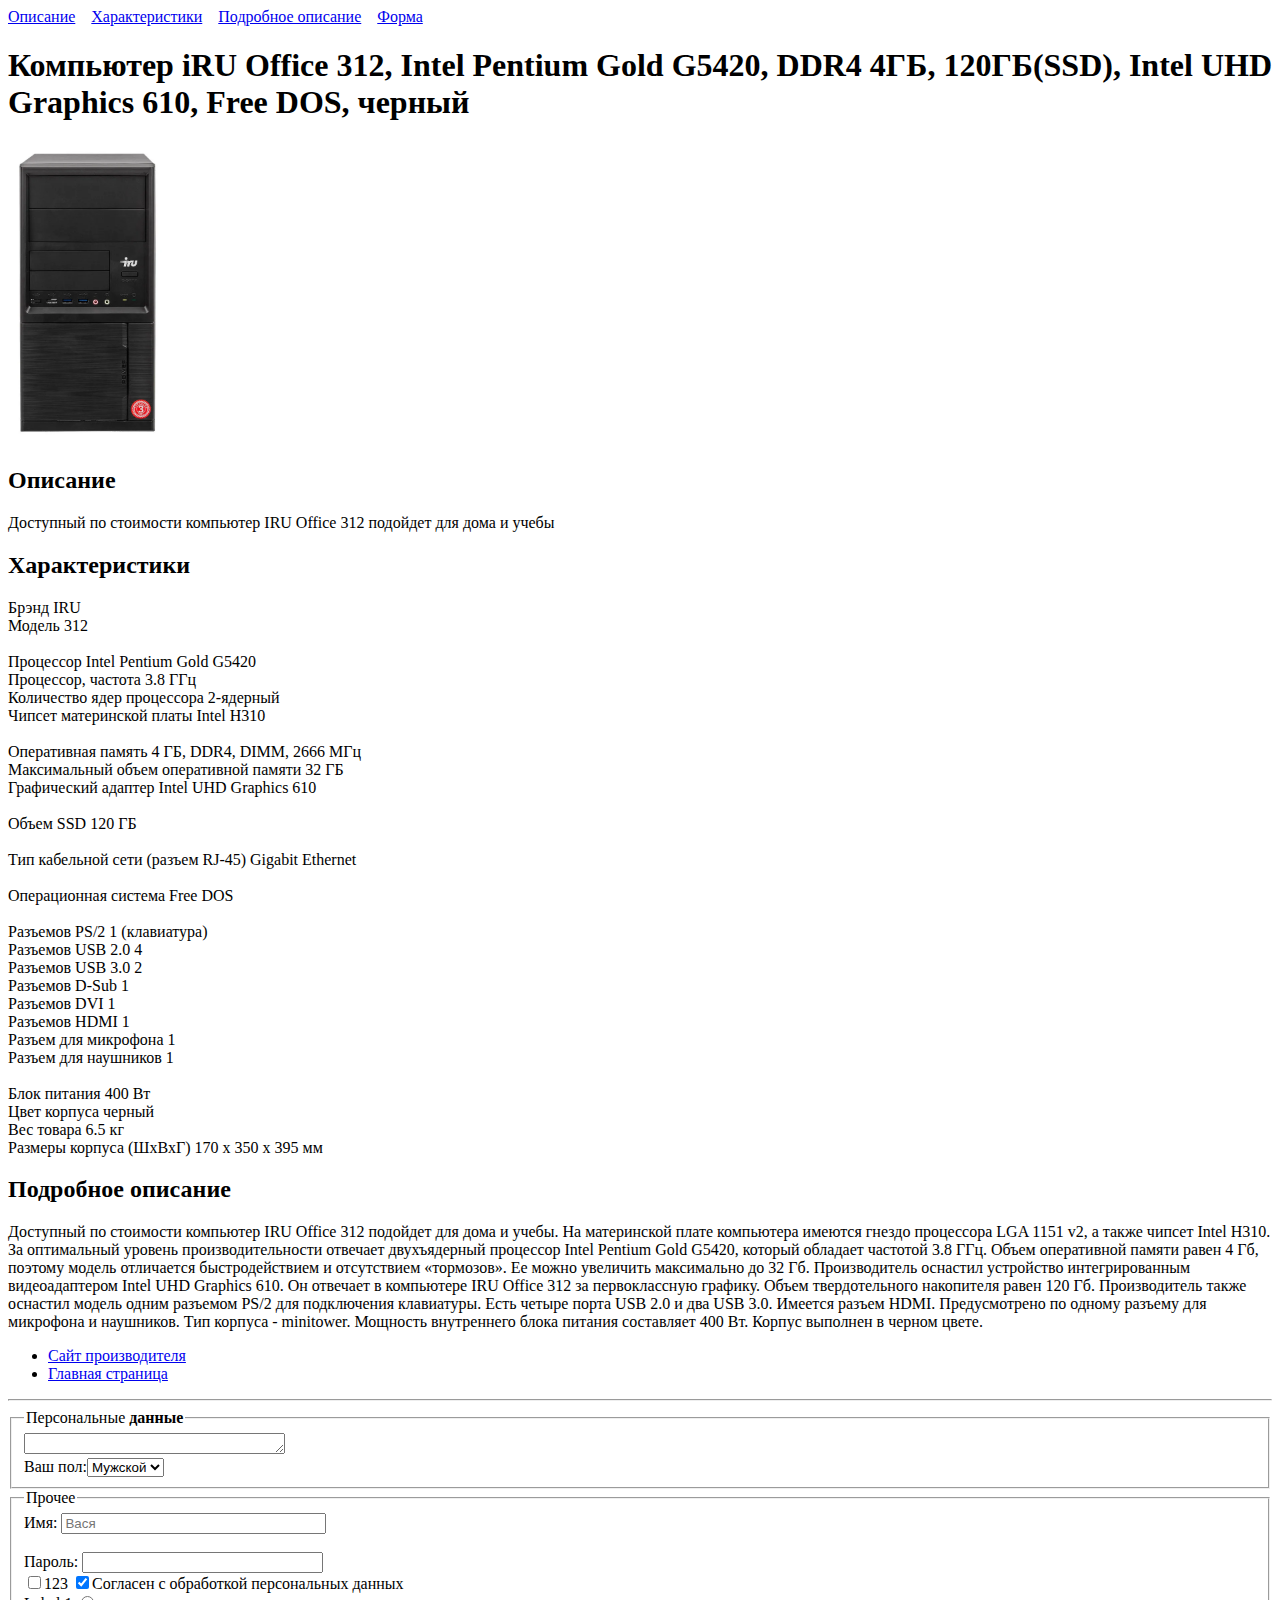
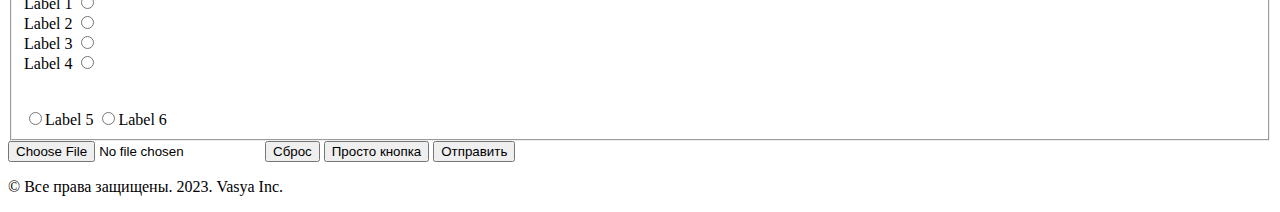
==== 1.html @ d3501d67 "Initial Commit" ====
<!DOCTYPE html>
<html>

    <head>
        <meta charset="utf-8">
        <meta http-equiv="X-UA-Compatible" content="IE=edge">
        <title>ИНТЕРНЕТ МАГАЗИН У ДЯДИ ВАСИ</title>
        <meta name="description" content="Компьютеры и периферия.">

    </head>
    <body>
       <a href="#link1">Описание</a>&nbsp;&nbsp;&nbsp;
       <a href="#link2">Характеристики</a>&nbsp;&nbsp;&nbsp;
       <a href="#link3">Подробное описание</a>&nbsp;&nbsp;&nbsp;
       <a href="#link4">Форма</a><br>
        <h1>Компьютер iRU Office 312, Intel Pentium Gold G5420, DDR4 4ГБ, 120ГБ(SSD), Intel UHD Graphics 610, Free DOS, черный</h1>
        <img src="1504206_v01_b.webp" height="300" alt="Не загрузилось">

        <h2 id="link1">Описание</h2>
		<p>
			Доступный по стоимости компьютер IRU Office 312 подойдет для дома и учебы
		</p>

        <h2 id="link2">Характеристики</h2>
		<p>
            Брэнд   IRU<br>
            Модель  312<br>
            <br>
            Процессор   Intel Pentium Gold G5420<br>
            Процессор, частота  3.8 ГГц<br>
            Количество ядер процессора  2-ядерный<br>
            Чипсет материнской платы    Intel H310<br>
            <br>
            Оперативная память  4 ГБ, DDR4, DIMM, 2666 МГц<br>
            Максимальный объем оперативной памяти   32 ГБ<br>
            Графический адаптер Intel UHD Graphics 610<br>
            <br>
            Объем SSD   120 ГБ<br>
            <br>
            Тип кабельной сети (разъем RJ-45)   Gigabit Ethernet<br>
            <br>
            Операционная система    Free DOS<br>
            <br>
            Разъемов PS/2   1 (клавиатура)<br>
            Разъемов USB 2.0    4<br>
            Разъемов USB 3.0    2<br>
            Разъемов D-Sub  1<br>
            Разъемов DVI    1<br>
            Разъемов HDMI   1<br>
            Разъем для микрофона    1<br>
            Разъем для наушников    1<br>
            <br>
            Блок питания    400 Вт<br>
            Цвет корпуса    черный<br>
            Вес товара  6.5 кг<br>
            Размеры корпуса (ШхВхГ) 170 х 350 х 395 мм
		</p>

        <h2 id="link3">Подробное описание</h2>
		<p>
			Доступный по стоимости компьютер IRU Office 312 подойдет для дома и учебы. На материнской плате компьютера имеются гнездо процессора LGA 1151 v2, а также чипсет Intel H310. За оптимальный уровень производительности отвечает двухъядерный процессор Intel Pentium Gold G5420, который обладает частотой 3.8 ГГц. Объем оперативной памяти равен 4 Гб, поэтому модель отличается быстродействием и отсутствием «тормозов». Ее можно увеличить максимально до 32 Гб. Производитель оснастил устройство интегрированным видеоадаптером Intel UHD Graphics 610.

            Он отвечает в компьютере IRU Office 312 за первоклассную графику. Объем твердотельного накопителя равен 120 Гб. Производитель также оснастил модель одним разъемом PS/2 для подключения клавиатуры. Есть четыре порта USB 2.0 и два USB 3.0. Имеется разъем HDMI. Предусмотрено по одному разъему для микрофона и наушников. Тип корпуса - minitower. Мощность внутреннего блока питания составляет 400 Вт. Корпус выполнен в черном цвете.
		</p>

		<ul>
			<li><a href="https://iru.ru/">Сайт производителя</a></li>
			<li><a href="main.html">Главная страница</a></li>
		</ul>
       <hr>
       <form id="link4">
            <fieldset>
               <legend>Персональные <b>данные</b></legend>
               <textarea name="comment" id="" cols="30" rows="1"></textarea>
               <br>
               Ваш пол:<select name="gender">
                   <option>Мужской</option>
                   <option>Женский</option>
                   <option>Другое</option>
               </select>
           </fieldset>
           <fieldset>
               <legend>Прочее</legend>
               Имя: <input name="name" type="text" size="30" placeholder="Вася">
               <br>
               <br>
               Пароль: <input name="password" type="password" size="27">
               <br>
               <input type="checkbox" name="agree">123
               <input type="checkbox" checked>Согласен с обработкой персональных данных
               <br>
               <label for="rad1">Label 1</label>
               <input id="rad1" type="radio" name="радио" value="1"><br>
               <label for="rad2">Label 2</label>
               <input id="rad2" type="radio" name="радио" value="2"><br>
               <label for="rad3">Label 3</label>
               <input id="rad3" type="radio" name="радио" value="3"><br>
               <label for="rad4">Label 4</label>
               <input id="rad4" type="radio" name="радио" value="4"><br>
               <br>
               <br>
               <label for="rad5"><input id="rad5" type="radio" name="radio" value="5">Label 5</label>
               <label for="rad6"><input id="rad6" type="radio" name="radio" value="6">Label 6</label>
           </fieldset>
           <input type="file" name="file1">
           <input type="reset" value="Сброс">
           <input type="button" value="Просто кнопка">
           <input type="submit" value="Отправить">
       </form>
        <p>&copy; Все права защищены. 2023. Vasya Inc.</p>

    </body>
</html>
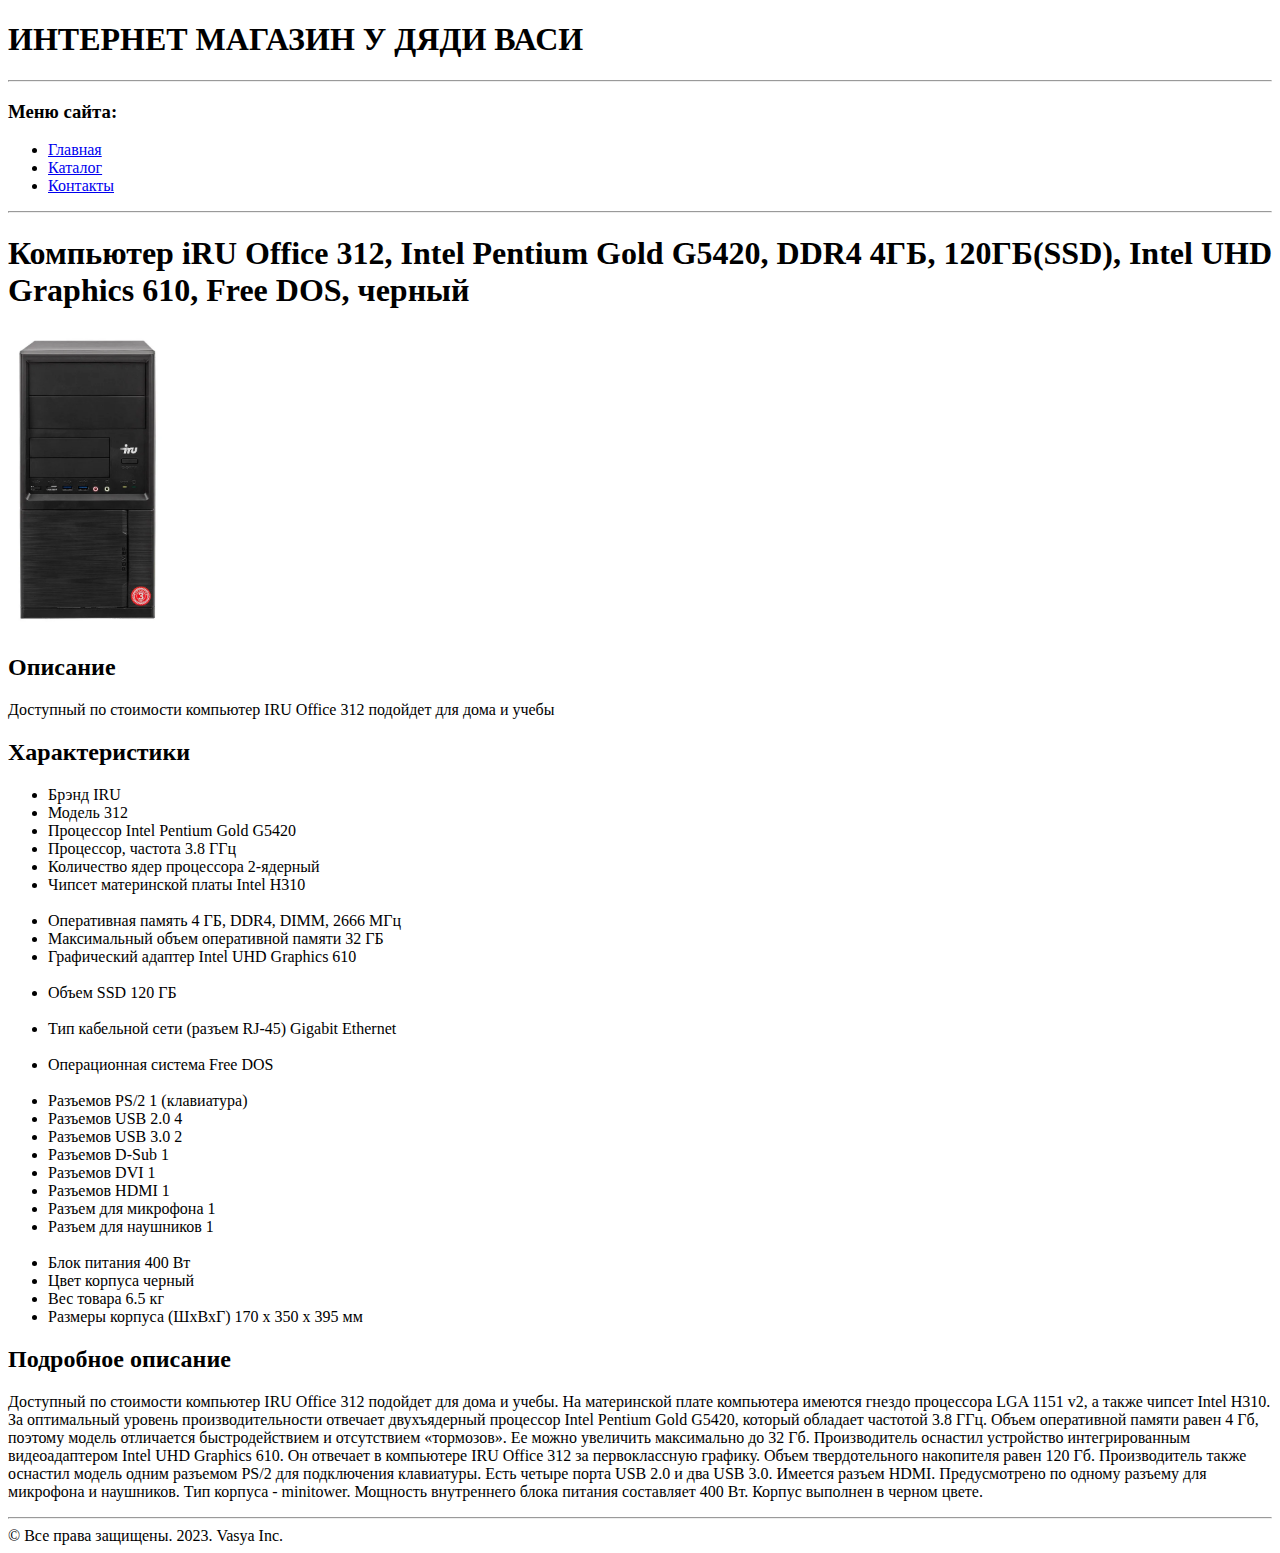
==== commit 14cb963e: "ДЗ №2" ====
--- a/1.html
+++ b/1.html
@@ -9,12 +9,17 @@
 
     </head>
     <body>
-       <a href="#link1">Описание</a>&nbsp;&nbsp;&nbsp;
-       <a href="#link2">Характеристики</a>&nbsp;&nbsp;&nbsp;
-       <a href="#link3">Подробное описание</a>&nbsp;&nbsp;&nbsp;
-       <a href="#link4">Форма</a><br>
+       <h1>ИНТЕРНЕТ МАГАЗИН У ДЯДИ ВАСИ</h1>
+        <hr>
+        <h3>Меню сайта:</h3>
+        <ul>
+            <li><a href="index.html">Главная</a></li>
+            <li><a href="catalog.html">Каталог</a></li>
+            <li><a href="contacts.html">Контакты</a></li>
+        </ul>
+		<hr>
         <h1>Компьютер iRU Office 312, Intel Pentium Gold G5420, DDR4 4ГБ, 120ГБ(SSD), Intel UHD Graphics 610, Free DOS, черный</h1>
-        <img src="1504206_v01_b.webp" height="300" alt="Не загрузилось">
+        <a href="1504206_v01_b.webp"><img src="1504206_v01_b.webp" height="300" alt="Не загрузилось"></a>
 
         <h2 id="link1">Описание</h2>
 		<p>
@@ -22,52 +27,45 @@
 		</p>
 
         <h2 id="link2">Характеристики</h2>
-		<p>
-            Брэнд   IRU<br>
-            Модель  312<br>
-            <br>
-            Процессор   Intel Pentium Gold G5420<br>
-            Процессор, частота  3.8 ГГц<br>
-            Количество ядер процессора  2-ядерный<br>
-            Чипсет материнской платы    Intel H310<br>
-            <br>
-            Оперативная память  4 ГБ, DDR4, DIMM, 2666 МГц<br>
-            Максимальный объем оперативной памяти   32 ГБ<br>
-            Графический адаптер Intel UHD Graphics 610<br>
-            <br>
-            Объем SSD   120 ГБ<br>
-            <br>
-            Тип кабельной сети (разъем RJ-45)   Gigabit Ethernet<br>
-            <br>
-            Операционная система    Free DOS<br>
-            <br>
-            Разъемов PS/2   1 (клавиатура)<br>
-            Разъемов USB 2.0    4<br>
-            Разъемов USB 3.0    2<br>
-            Разъемов D-Sub  1<br>
-            Разъемов DVI    1<br>
-            Разъемов HDMI   1<br>
-            Разъем для микрофона    1<br>
-            Разъем для наушников    1<br>
-            <br>
-            Блок питания    400 Вт<br>
-            Цвет корпуса    черный<br>
-            Вес товара  6.5 кг<br>
-            Размеры корпуса (ШхВхГ) 170 х 350 х 395 мм
-		</p>
-
+           <ul>
+                <li>Брэнд   IRU</li>
+                <li>Модель  312</li>
+                <li>Процессор   Intel Pentium Gold G5420</li>
+                <li>Процессор, частота  3.8 ГГц</li>
+                <li>Количество ядер процессора  2-ядерный</li>
+                <li>Чипсет материнской платы    Intel H310</li>
+                <br>
+                <li>Оперативная память  4 ГБ, DDR4, DIMM, 2666 МГц</li>
+                <li>Максимальный объем оперативной памяти   32 ГБ</li>
+                <li>Графический адаптер Intel UHD Graphics 610</li>
+                <br>
+                <li>Объем SSD   120 ГБ</li>
+                <br>
+                <li>Тип кабельной сети (разъем RJ-45)   Gigabit Ethernet</li>
+                <br>
+                <li>Операционная система    Free DOS</li>
+                <br>
+                <li>Разъемов PS/2   1 (клавиатура)</li>
+                <li>Разъемов USB 2.0    4</li>
+                <li>Разъемов USB 3.0    2</li>
+                <li>Разъемов D-Sub  1</li>
+                <li>Разъемов DVI    1</li>
+                <li>Разъемов HDMI   1</li>
+                <li>Разъем для микрофона    1</li>
+                <li>Разъем для наушников    1</li>
+                <br>
+                <li>Блок питания    400 Вт</li>
+                <li>Цвет корпуса    черный</li>
+                <li>Вес товара  6.5 кг</li>
+                <li>Размеры корпуса (ШхВхГ) 170 х 350 х 395 мм</li>
+           </ul>
         <h2 id="link3">Подробное описание</h2>
 		<p>
 			Доступный по стоимости компьютер IRU Office 312 подойдет для дома и учебы. На материнской плате компьютера имеются гнездо процессора LGA 1151 v2, а также чипсет Intel H310. За оптимальный уровень производительности отвечает двухъядерный процессор Intel Pentium Gold G5420, который обладает частотой 3.8 ГГц. Объем оперативной памяти равен 4 Гб, поэтому модель отличается быстродействием и отсутствием «тормозов». Ее можно увеличить максимально до 32 Гб. Производитель оснастил устройство интегрированным видеоадаптером Intel UHD Graphics 610.
 
             Он отвечает в компьютере IRU Office 312 за первоклассную графику. Объем твердотельного накопителя равен 120 Гб. Производитель также оснастил модель одним разъемом PS/2 для подключения клавиатуры. Есть четыре порта USB 2.0 и два USB 3.0. Имеется разъем HDMI. Предусмотрено по одному разъему для микрофона и наушников. Тип корпуса - minitower. Мощность внутреннего блока питания составляет 400 Вт. Корпус выполнен в черном цвете.
 		</p>
-
-		<ul>
-			<li><a href="https://iru.ru/">Сайт производителя</a></li>
-			<li><a href="main.html">Главная страница</a></li>
-		</ul>
-       <hr>
+      <!--
        <form id="link4">
             <fieldset>
                <legend>Персональные <b>данные</b></legend>
@@ -107,7 +105,9 @@
            <input type="button" value="Просто кнопка">
            <input type="submit" value="Отправить">
        </form>
-        <p>&copy; Все права защищены. 2023. Vasya Inc.</p>
+       -->
+       <hr>
+       <footer>&copy; Все права защищены. 2023. Vasya Inc.</footer>
 
     </body>
 </html>
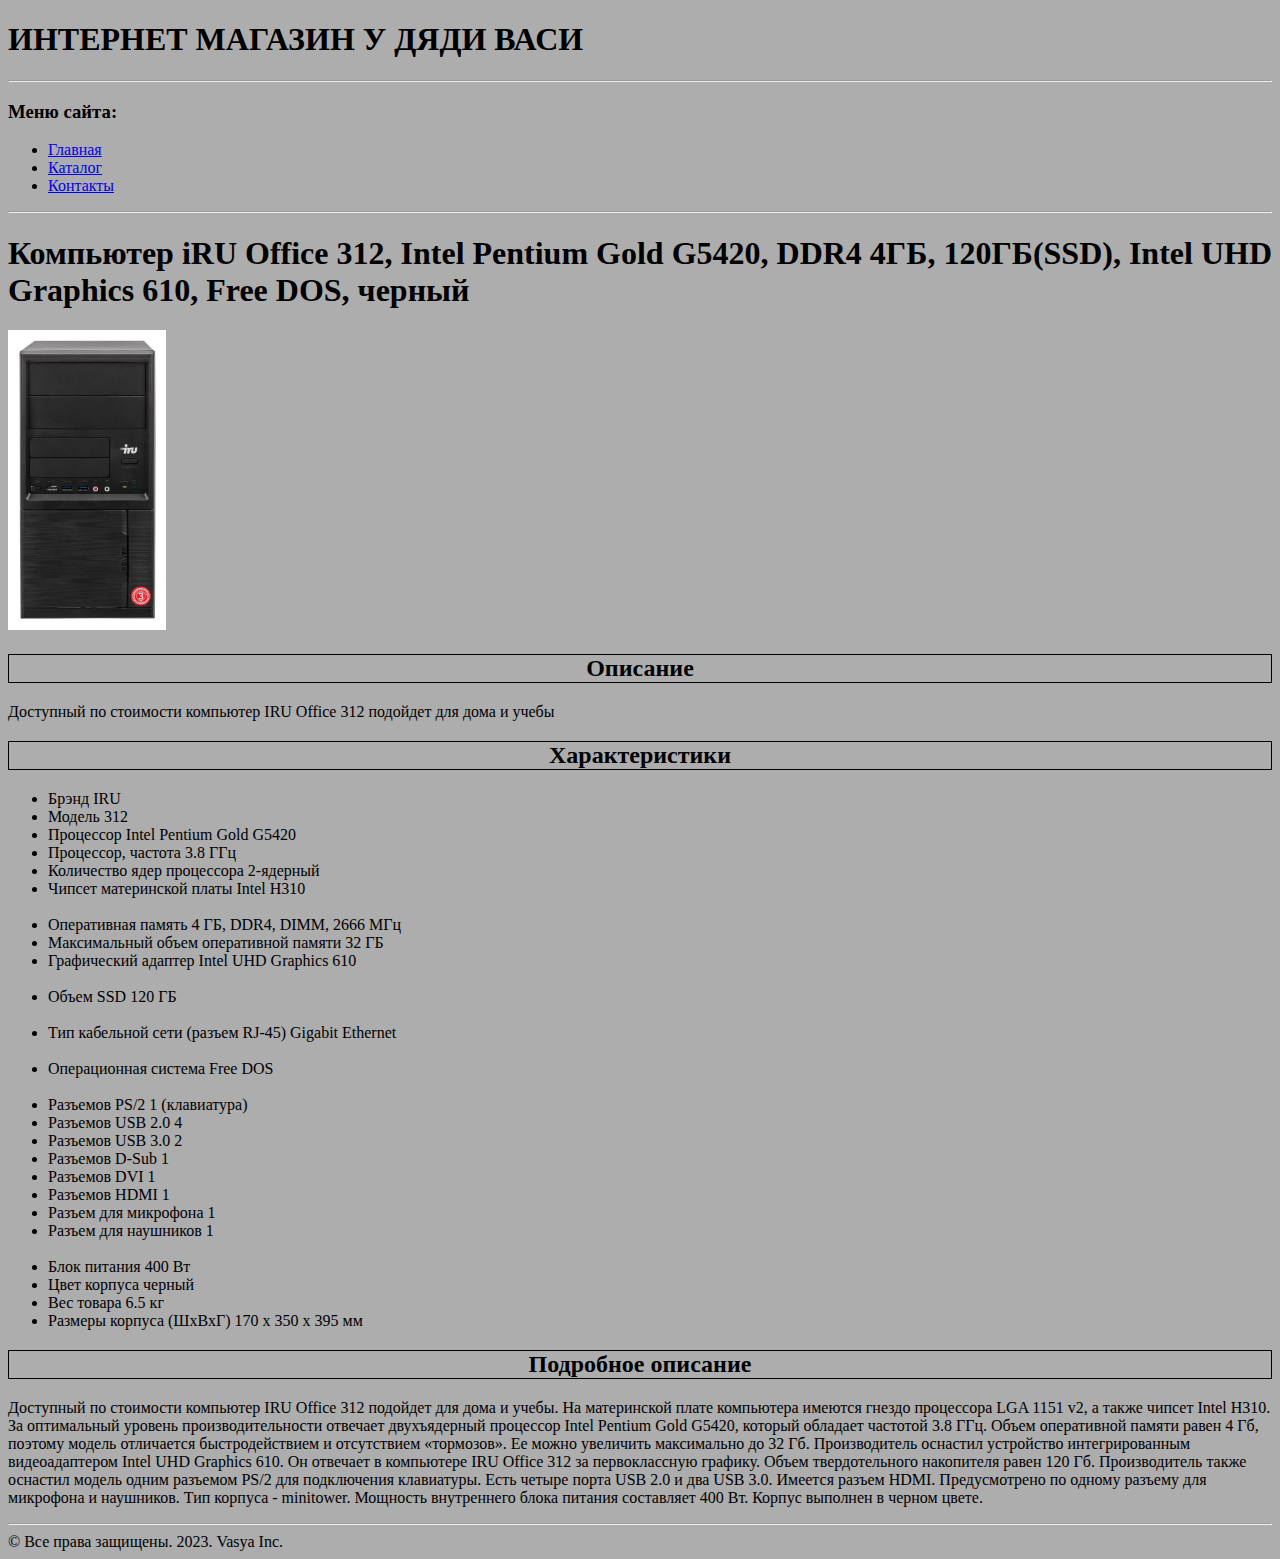
==== commit 36aa87e8: "Добавил стили" ====
--- a/1.html
+++ b/1.html
@@ -6,7 +6,7 @@
         <meta http-equiv="X-UA-Compatible" content="IE=edge">
         <title>ИНТЕРНЕТ МАГАЗИН У ДЯДИ ВАСИ</title>
         <meta name="description" content="Компьютеры и периферия.">
-
+        <link rel="stylesheet" href="styles/style.css">
     </head>
     <body>
        <h1>ИНТЕРНЕТ МАГАЗИН У ДЯДИ ВАСИ</h1>
@@ -19,7 +19,7 @@
         </ul>
 		<hr>
         <h1>Компьютер iRU Office 312, Intel Pentium Gold G5420, DDR4 4ГБ, 120ГБ(SSD), Intel UHD Graphics 610, Free DOS, черный</h1>
-        <a href="1504206_v01_b.webp"><img src="1504206_v01_b.webp" height="300" alt="Не загрузилось"></a>
+        <a href="1504206_v01_b.webp" id="tovar1_image"><img src="1504206_v01_b.webp" height="300" alt="Не загрузилось"></a>
 
         <h2 id="link1">Описание</h2>
 		<p>
--- a/styles/style.css
+++ b/styles/style.css
@@ -0,0 +1,3 @@
+body {background-color:#adadad}
+h2 {border:1px solid black; text-align: center}
+#tovar1_image a {text-align:center; background: #000}
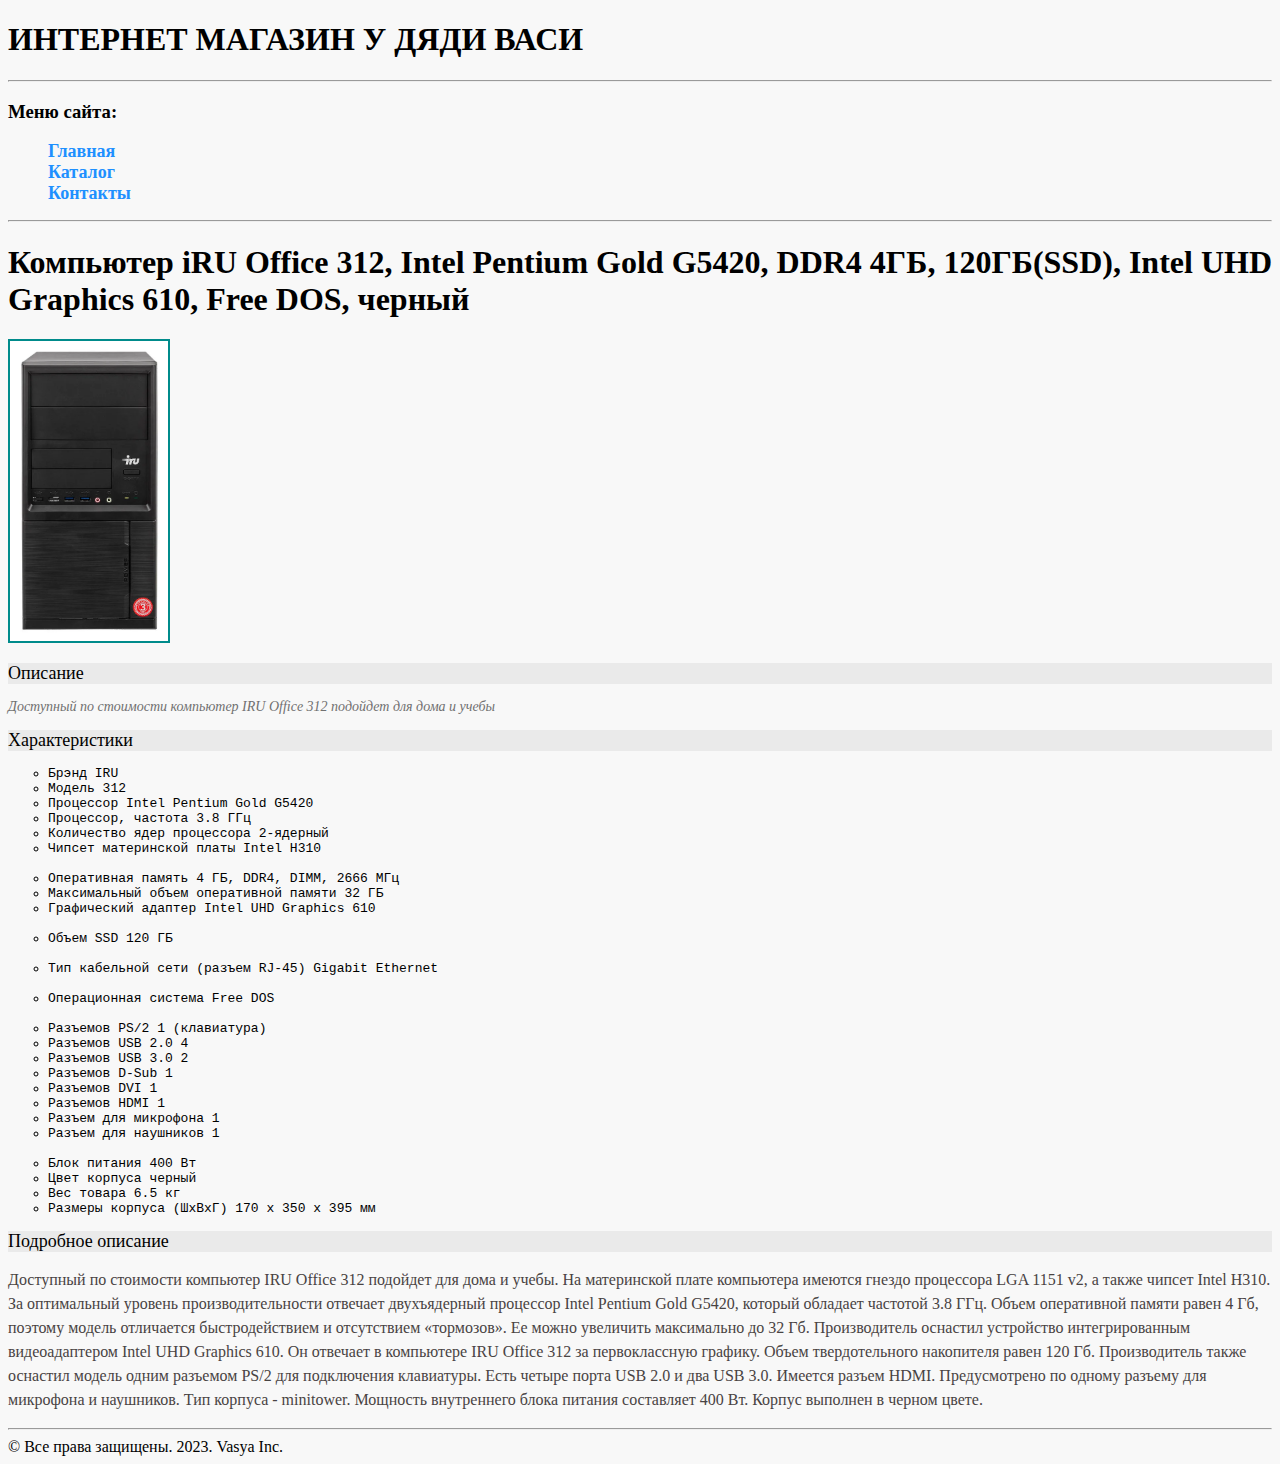
==== commit 314081c1: "ДЗ №3" ====
--- a/1.html
+++ b/1.html
@@ -6,7 +6,7 @@
         <meta http-equiv="X-UA-Compatible" content="IE=edge">
         <title>ИНТЕРНЕТ МАГАЗИН У ДЯДИ ВАСИ</title>
         <meta name="description" content="Компьютеры и периферия.">
-        <link rel="stylesheet" href="styles/style.css">
+        <link rel="stylesheet" type="text/css" href="styles/style.css">
     </head>
     <body>
        <h1>ИНТЕРНЕТ МАГАЗИН У ДЯДИ ВАСИ</h1>
@@ -19,15 +19,15 @@
         </ul>
 		<hr>
         <h1>Компьютер iRU Office 312, Intel Pentium Gold G5420, DDR4 4ГБ, 120ГБ(SSD), Intel UHD Graphics 610, Free DOS, черный</h1>
-        <a href="1504206_v01_b.webp" id="tovar1_image"><img src="1504206_v01_b.webp" height="300" alt="Не загрузилось"></a>
+        <a href="1504206_v01_b.webp"><img src="1504206_v01_b.webp" height="300" alt="Не загрузилось" id="product_image_on_page"></a>
 
-        <h2 id="link1">Описание</h2>
-		<p>
+        <h2 class="product_description_headers">Описание</h2>
+		<p id="product_short_description">
 			Доступный по стоимости компьютер IRU Office 312 подойдет для дома и учебы
 		</p>
 
-        <h2 id="link2">Характеристики</h2>
-           <ul>
+        <h2 class="product_description_headers">Характеристики</h2>
+           <ul id="product_specification_list">
                 <li>Брэнд   IRU</li>
                 <li>Модель  312</li>
                 <li>Процессор   Intel Pentium Gold G5420</li>
@@ -59,8 +59,8 @@
                 <li>Вес товара  6.5 кг</li>
                 <li>Размеры корпуса (ШхВхГ) 170 х 350 х 395 мм</li>
            </ul>
-        <h2 id="link3">Подробное описание</h2>
-		<p>
+        <h2 class="product_description_headers">Подробное описание</h2>
+		<p id="product_description">
 			Доступный по стоимости компьютер IRU Office 312 подойдет для дома и учебы. На материнской плате компьютера имеются гнездо процессора LGA 1151 v2, а также чипсет Intel H310. За оптимальный уровень производительности отвечает двухъядерный процессор Intel Pentium Gold G5420, который обладает частотой 3.8 ГГц. Объем оперативной памяти равен 4 Гб, поэтому модель отличается быстродействием и отсутствием «тормозов». Ее можно увеличить максимально до 32 Гб. Производитель оснастил устройство интегрированным видеоадаптером Intel UHD Graphics 610.
 
             Он отвечает в компьютере IRU Office 312 за первоклассную графику. Объем твердотельного накопителя равен 120 Гб. Производитель также оснастил модель одним разъемом PS/2 для подключения клавиатуры. Есть четыре порта USB 2.0 и два USB 3.0. Имеется разъем HDMI. Предусмотрено по одному разъему для микрофона и наушников. Тип корпуса - minitower. Мощность внутреннего блока питания составляет 400 Вт. Корпус выполнен в черном цвете.
--- a/styles/style.css
+++ b/styles/style.css
@@ -1,3 +1,11 @@
-body {background-color:#adadad}
-h2 {border:1px solid black; text-align: center}
-#tovar1_image a {text-align:center; background: #000}
+/* @font-face {font-family: FranklinGothic; src: url(/fonts/framd.ttf) format("truetype")} */
+body {background-color:#f8f8f8}
+a {color:dodgerblue; font-size: 18px; font-weight: bold; text-decoration:none}
+ul {list-style-type: none}
+.product_description_headers {text-decoration-color: black; font-size: 18px; font-weight: 400; background-color: #eaeaea}
+#product_short_description {color: #707070; font-size: 14px; font-style: italic; line-height: 16px}
+#product_description {color: #484343; font-size: 16px; font-weight: 400; line-height: 24px; text-align: left}
+#product_specification_list {list-style-type:circle; font-family: monospace}
+.contacts_body_inputs {width:500px;color: chocolate; font-size: 16px; font-family: sans-serif}
+#contacts_body_comment {width: 500px; height: 100px;color:darkcyan; font-size: 18px; font-family: sans-serif}
+#product_image_on_page {border: 2px solid darkcyan}
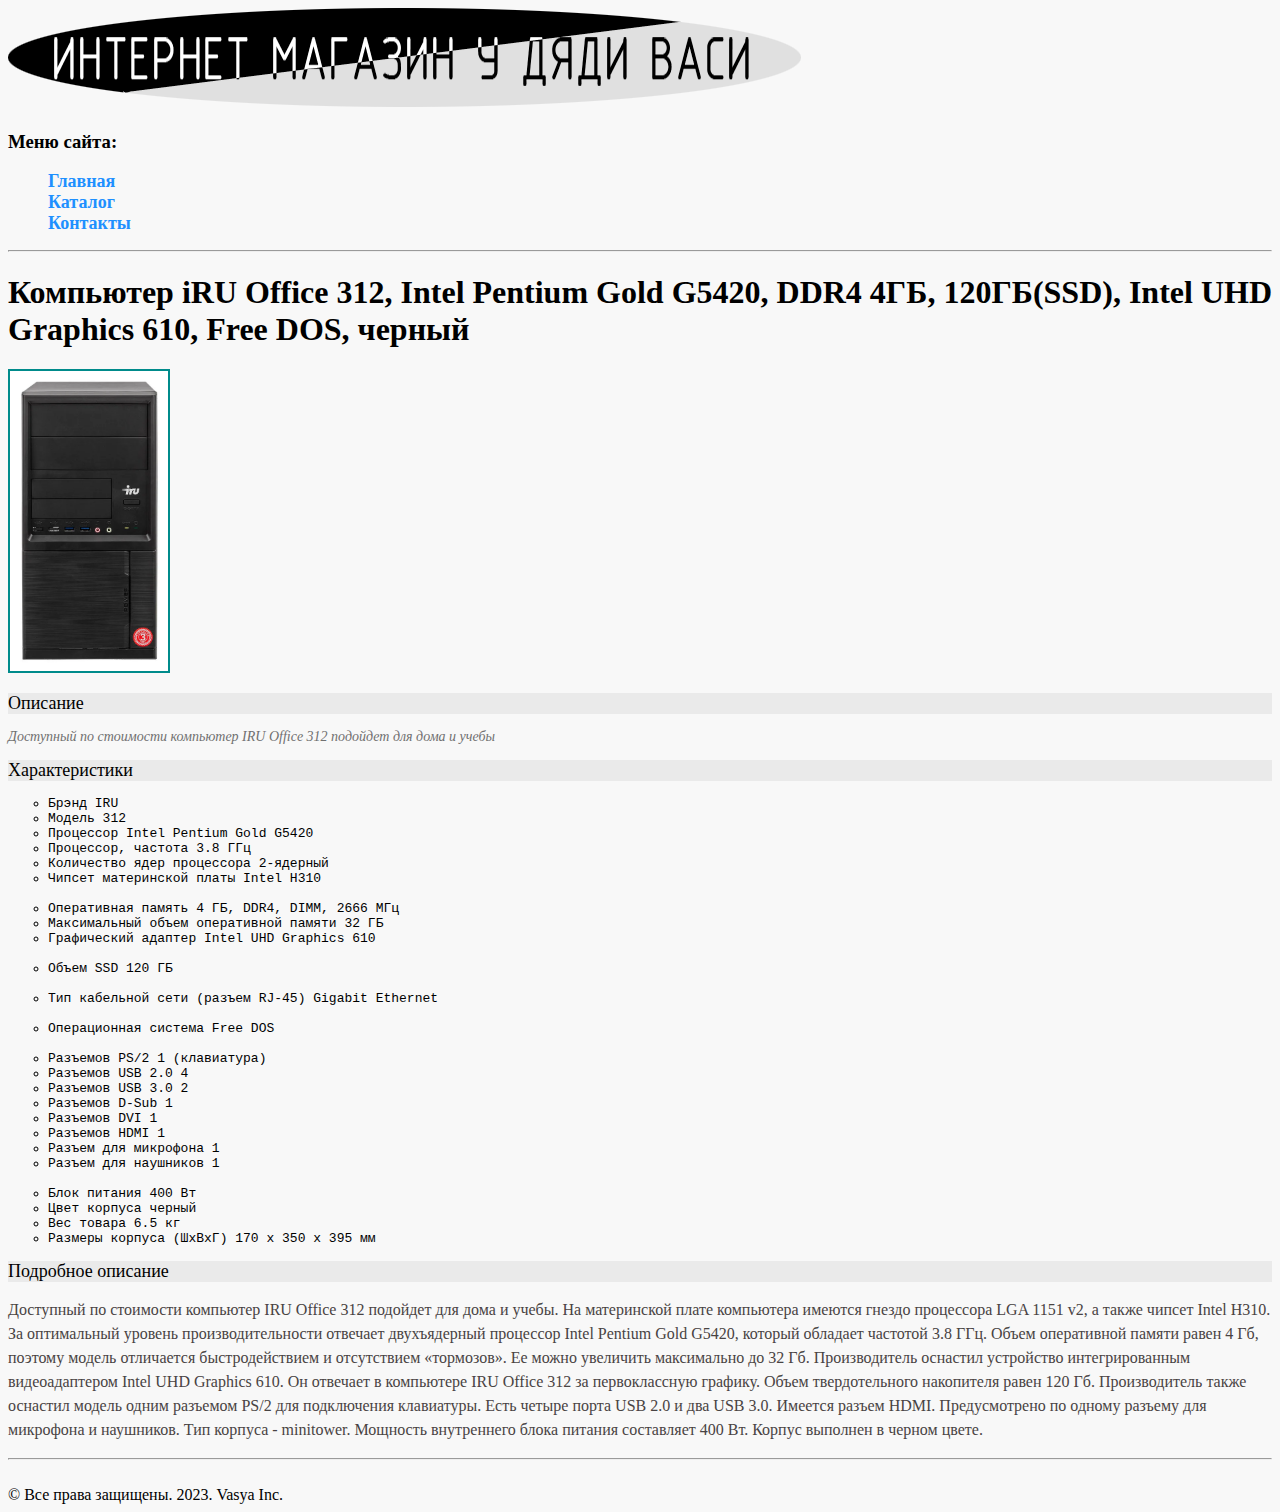
==== commit 51ba3c74: "Пункты 1-4 ДЗ №4" ====
--- a/1.html
+++ b/1.html
@@ -8,16 +8,20 @@
         <meta name="description" content="Компьютеры и периферия.">
         <link rel="stylesheet" type="text/css" href="styles/style.css">
     </head>
-    <body>
-       <h1>ИНТЕРНЕТ МАГАЗИН У ДЯДИ ВАСИ</h1>
-        <hr>
-        <h3>Меню сайта:</h3>
-        <ul>
+    <header>
+      <div class="header">
+          <a href="index.html"><img src="logo.png" alt="" ></a>
+          <h3>Меню сайта:</h3>
+          <ul>
             <li><a href="index.html">Главная</a></li>
             <li><a href="catalog.html">Каталог</a></li>
             <li><a href="contacts.html">Контакты</a></li>
-        </ul>
-		<hr>
+          </ul>
+      </div>
+    </header>
+    <body>
+    <div class="body">
+        <hr>
         <h1>Компьютер iRU Office 312, Intel Pentium Gold G5420, DDR4 4ГБ, 120ГБ(SSD), Intel UHD Graphics 610, Free DOS, черный</h1>
         <a href="1504206_v01_b.webp"><img src="1504206_v01_b.webp" height="300" alt="Не загрузилось" id="product_image_on_page"></a>
 
@@ -65,6 +69,8 @@
 
             Он отвечает в компьютере IRU Office 312 за первоклассную графику. Объем твердотельного накопителя равен 120 Гб. Производитель также оснастил модель одним разъемом PS/2 для подключения клавиатуры. Есть четыре порта USB 2.0 и два USB 3.0. Имеется разъем HDMI. Предусмотрено по одному разъему для микрофона и наушников. Тип корпуса - minitower. Мощность внутреннего блока питания составляет 400 Вт. Корпус выполнен в черном цвете.
 		</p>
+    </div>
+
       <!--
        <form id="link4">
             <fieldset>
@@ -106,8 +112,10 @@
            <input type="submit" value="Отправить">
        </form>
        -->
-       <hr>
-       <footer>&copy; Все права защищены. 2023. Vasya Inc.</footer>
-
     </body>
+    <footer>
+        <div class="footer">
+        <hr>
+        <br>&copy; Все права защищены. 2023. Vasya Inc.</div>
+    </footer>
 </html>
--- a/styles/style.css
+++ b/styles/style.css
@@ -1,11 +1,13 @@
 /* @font-face {font-family: FranklinGothic; src: url(/fonts/framd.ttf) format("truetype")} */
 body {background-color:#f8f8f8}
 a {color:dodgerblue; font-size: 18px; font-weight: bold; text-decoration:none}
+a:hover {color: white}
 ul {list-style-type: none}
 .product_description_headers {text-decoration-color: black; font-size: 18px; font-weight: 400; background-color: #eaeaea}
 #product_short_description {color: #707070; font-size: 14px; font-style: italic; line-height: 16px}
 #product_description {color: #484343; font-size: 16px; font-weight: 400; line-height: 24px; text-align: left}
 #product_specification_list {list-style-type:circle; font-family: monospace}
-.contacts_body_inputs {width:500px;color: chocolate; font-size: 16px; font-family: sans-serif}
+.contacts_body_inputs, .email {width:500px;color: chocolate; font-size: 16px; font-family: sans-serif}
 #contacts_body_comment {width: 500px; height: 100px;color:darkcyan; font-size: 18px; font-family: sans-serif}
 #product_image_on_page {border: 2px solid darkcyan}
+.email:valid {color: green}
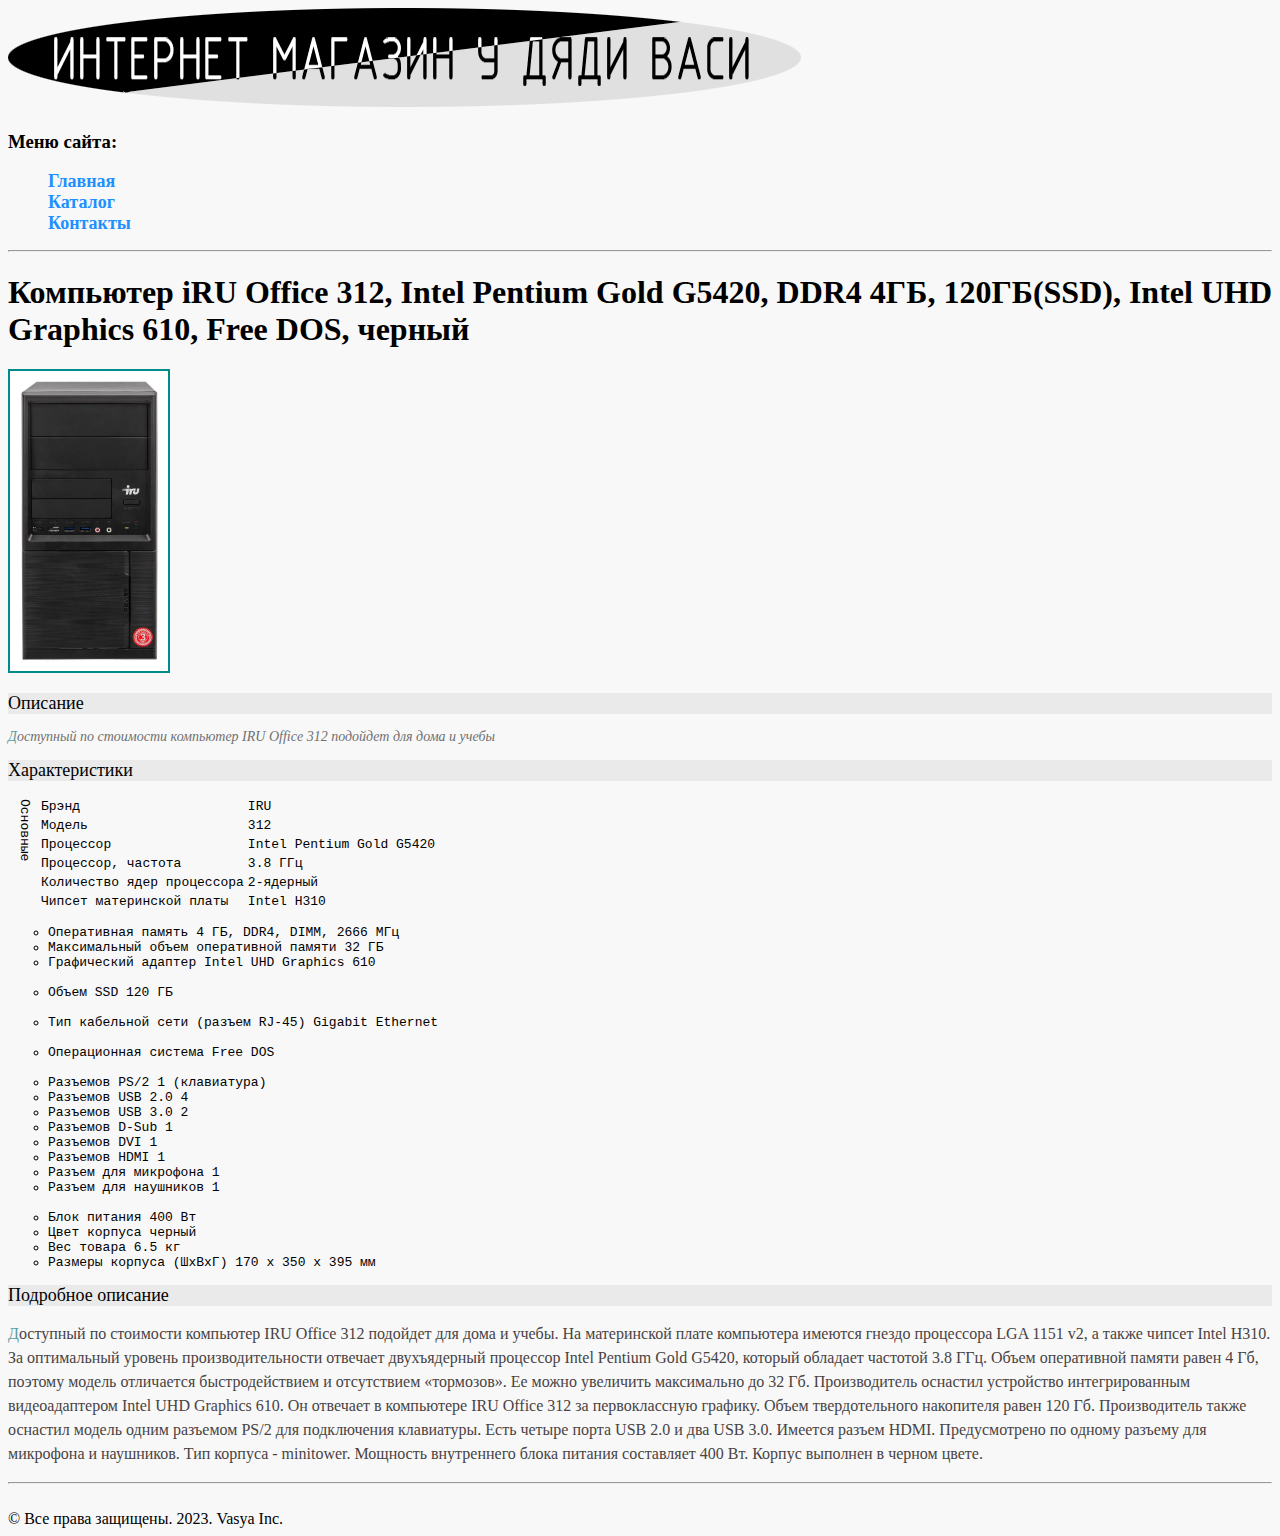
==== commit f1189f6b: "Пункты 5-8 ДЗ№4" ====
--- a/1.html
+++ b/1.html
@@ -20,7 +20,7 @@
       </div>
     </header>
     <body>
-    <div class="body">
+    <div class="body_product_page">
         <hr>
         <h1>Компьютер iRU Office 312, Intel Pentium Gold G5420, DDR4 4ГБ, 120ГБ(SSD), Intel UHD Graphics 610, Free DOS, черный</h1>
         <a href="1504206_v01_b.webp"><img src="1504206_v01_b.webp" height="300" alt="Не загрузилось" id="product_image_on_page"></a>
@@ -31,14 +31,36 @@
 		</p>
 
         <h2 class="product_description_headers">Характеристики</h2>
+          <table id="product_specification_table" class="product_specification_table">
+              <tr>
+                  <td rowspan="6" class="vertical">Основные</td>
+                  <td>Брэнд</td>
+                  <td>IRU</td>
+              </tr>
+              <tr>
+                  <td>Модель</td>
+                  <td>312</td>
+              </tr>
+              <tr>
+                  <td>Процессор</td>
+                  <td>Intel Pentium Gold G5420</td>
+              </tr>
+              <tr>
+                  <td>Процессор, частота</td>
+                  <td>3.8 ГГц</td>
+              </tr>
+              <tr>
+                  <td>Количество ядер процессора</td>
+                  <td>2-ядерный</td>
+              </tr>
+              <tr>
+                  <td>Чипсет материнской платы</td>
+                  <td>Intel H310</td>
+              </tr>
+
+
+          </table>
            <ul id="product_specification_list">
-                <li>Брэнд   IRU</li>
-                <li>Модель  312</li>
-                <li>Процессор   Intel Pentium Gold G5420</li>
-                <li>Процессор, частота  3.8 ГГц</li>
-                <li>Количество ядер процессора  2-ядерный</li>
-                <li>Чипсет материнской платы    Intel H310</li>
-                <br>
                 <li>Оперативная память  4 ГБ, DDR4, DIMM, 2666 МГц</li>
                 <li>Максимальный объем оперативной памяти   32 ГБ</li>
                 <li>Графический адаптер Intel UHD Graphics 610</li>
--- a/styles/style.css
+++ b/styles/style.css
@@ -6,8 +6,12 @@
 .product_description_headers {text-decoration-color: black; font-size: 18px; font-weight: 400; background-color: #eaeaea}
 #product_short_description {color: #707070; font-size: 14px; font-style: italic; line-height: 16px}
 #product_description {color: #484343; font-size: 16px; font-weight: 400; line-height: 24px; text-align: left}
-#product_specification_list {list-style-type:circle; font-family: monospace}
+#product_specification_list, #product_specification_table {list-style-type:circle; font-family: monospace}
 .contacts_body_inputs, .email {width:500px;color: chocolate; font-size: 16px; font-family: sans-serif}
 #contacts_body_comment {width: 500px; height: 100px;color:darkcyan; font-size: 18px; font-family: sans-serif}
 #product_image_on_page {border: 2px solid darkcyan}
 .email:valid {color: green}
+input[type="name"] {text-transform: capitalize}
+td.vertical {writing-mode: vertical-lr; width: 2em}
+#product_image_on_page:hover {border: 0px solid darkcyan; margin:2px}
+.body_product_page p::first-letter {color: cadetblue}
